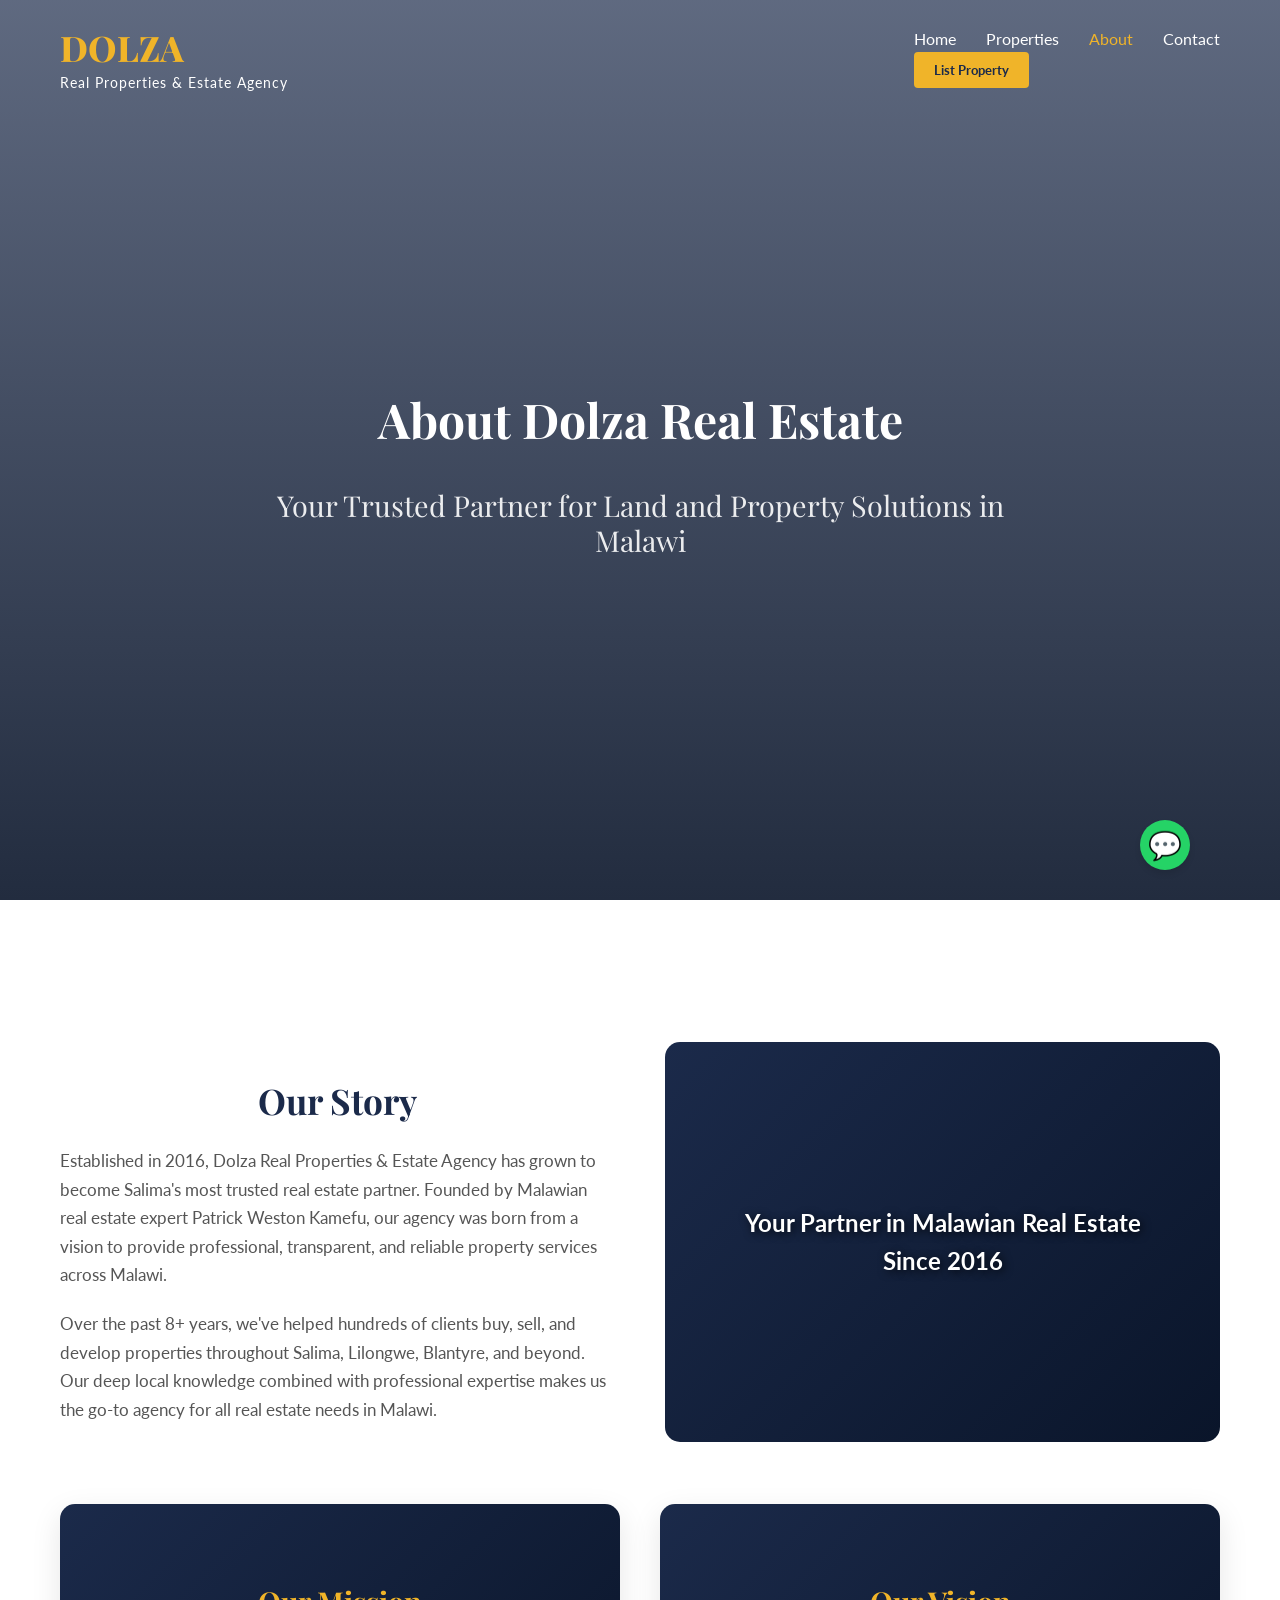
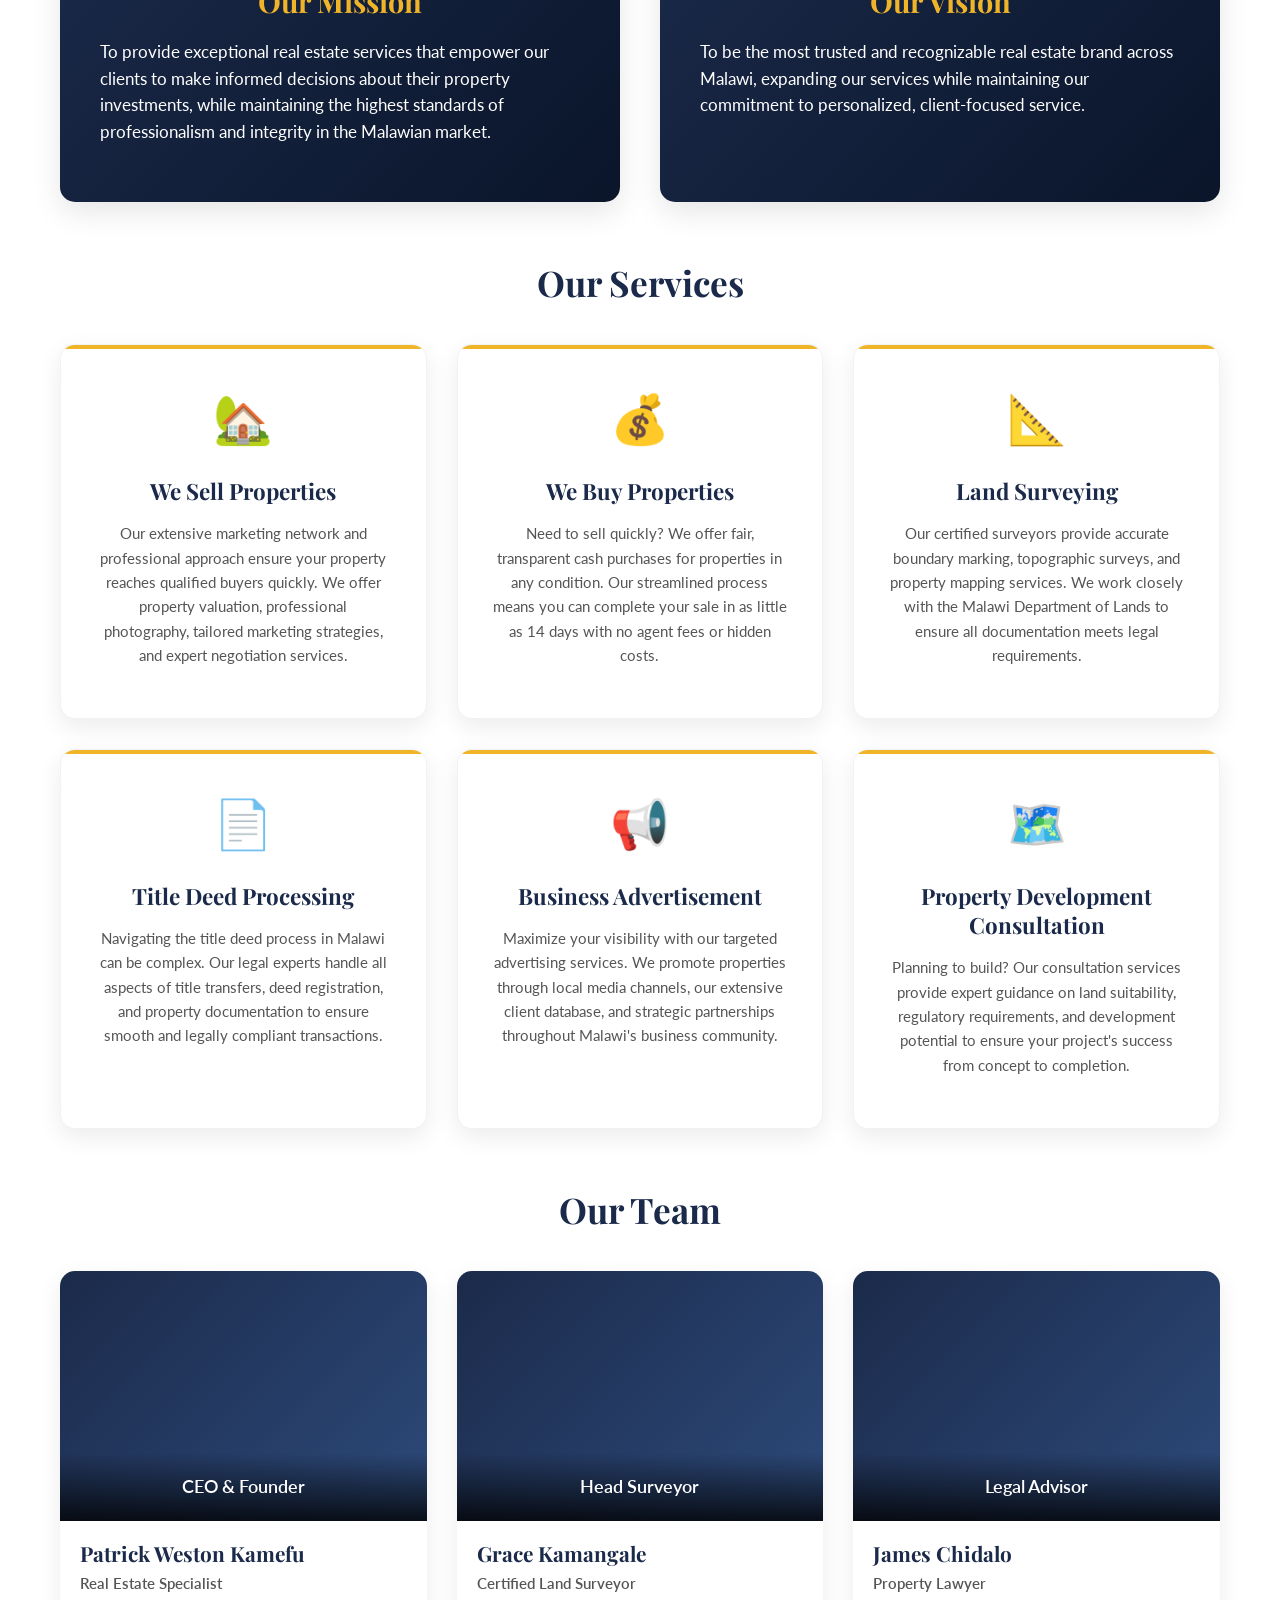
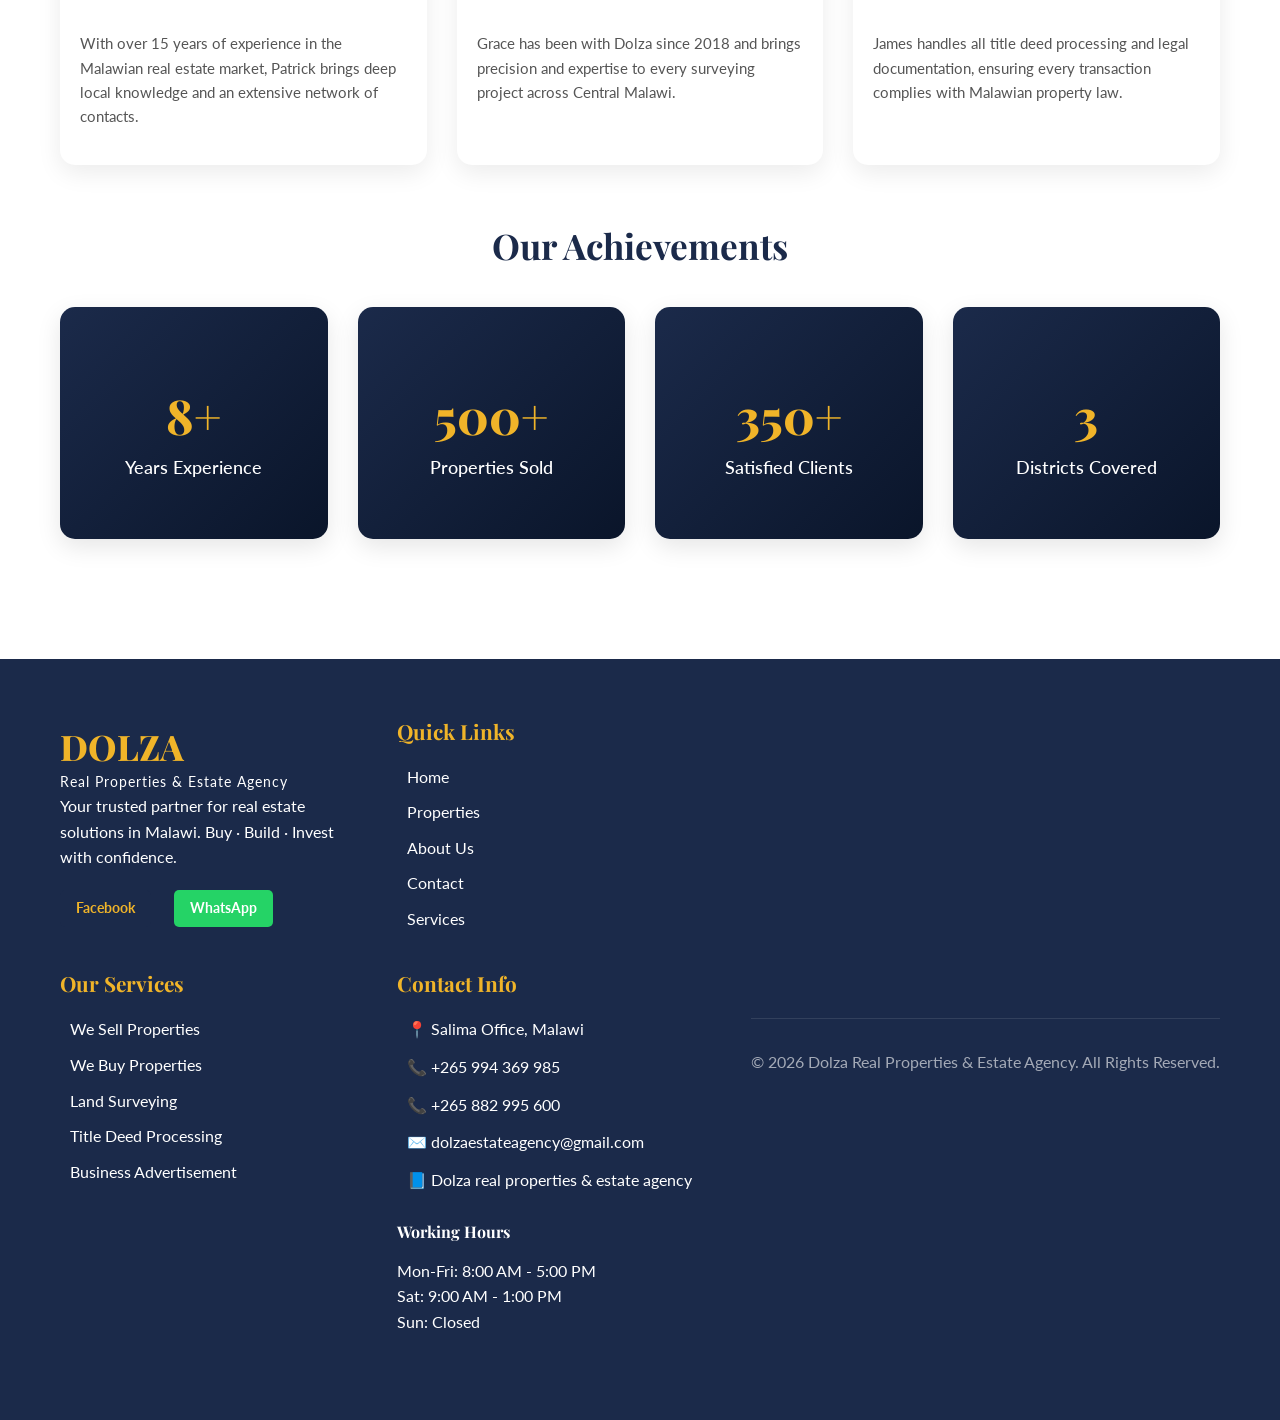
==== about.html @ 790489fe "Initial commit - Dolza website" ====
<!DOCTYPE html>
<html lang="en">
<head>
    <meta charset="UTF-8">
    <meta name="viewport" content="width=device-width, initial-scale=1.0">
    <title>About Us - Dolza Real Properties & Estate Agency</title>
    <link href="https://fonts.googleapis.com/css2?family=Playfair+Display:wght@700;800&family=Lato:wght@300;400;700&display=swap" rel="stylesheet">
    <link rel="stylesheet" href="css/style.css">
    <style>
        .services-grid {
            display: grid;
            grid-template-columns: repeat(auto-fit, minmax(350px, 1fr));
            gap: 30px;
            margin-top: 40px;
        }
        
        .service-card {
            background: var(--white);
            border-radius: 15px;
            padding: 35px;
            box-shadow: 0 8px 25px rgba(0, 0, 0, 0.08);
            transition: all 0.3s ease;
            position: relative;
            overflow: hidden;
        }
        
        .service-card::before {
            content: '';
            position: absolute;
            top: 0;
            left: 0;
            right: 0;
            height: 4px;
            background: linear-gradient(90deg, var(--accent-gold), #F0B429);
        }
        
        .service-card:hover {
            transform: translateY(-8px);
            box-shadow: 0 15px 40px rgba(0, 0, 0, 0.15);
        }
        
        .service-icon {
            font-size: 3rem;
            margin-bottom: 20px;
            display: block;
        }
        
        .service-card h3 {
            color: var(--primary-navy);
            margin-bottom: 15px;
            font-family: 'Playfair Display', serif;
            font-size: 1.4rem;
            line-height: 1.3;
        }
        
        .service-card p {
            color: #555;
            line-height: 1.6;
            font-size: 0.95rem;
        }
        
        .company-story {
            display: grid;
            grid-template-columns: 1fr 1fr;
            gap: 50px;
            align-items: center;
            margin-bottom: 60px;
        }
        
        .story-content h2 {
            color: var(--primary-navy);
            margin-bottom: 25px;
            font-family: 'Playfair Display', serif;
            font-size: 2.2rem;
        }
        
        .story-content p {
            color: #555;
            line-height: 1.7;
            margin-bottom: 20px;
            font-size: 1.05rem;
        }
        
        .story-image {
            position: relative;
            height: 400px;
            border-radius: 15px;
            display: flex;
            align-items: center;
            justify-content: center;
            background: linear-gradient(135deg, #1B2A4A, #0A152A);
            overflow: hidden;
        }
        
        .story-image img {
            width: 100%;
            height: 100%;
            object-fit: cover;
            border-radius: 15px;
            display: none;
        }
        
        .story-image .overlay-text {
            position: absolute;
            top: 50%;
            left: 50%;
            transform: translate(-50%, -50%);
            color: white;
            font-size: 1.5rem;
            font-weight: 700;
            text-align: center;
            width: 80%;
            z-index: 2;
            text-shadow: 2px 2px 8px rgba(0,0,0,0.8);
        }
        
        .mission-vision {
            display: grid;
            grid-template-columns: 1fr 1fr;
            gap: 40px;
            margin-bottom: 60px;
        }
        
        .card {
            background: linear-gradient(135deg, var(--primary-navy), #0A152A);
            color: white;
            padding: 40px;
            border-radius: 15px;
            box-shadow: 0 10px 30px rgba(0, 0, 0, 0.1);
        }
        
        .card h2 {
            color: var(--accent-gold);
            margin-bottom: 20px;
            font-family: 'Playfair Display', serif;
            font-size: 1.8rem;
        }
        
        .card p {
            line-height: 1.6;
            font-size: 1.05rem;
        }
        
        .services-detailed {
            margin-bottom: 60px;
        }
        
        .services-detailed h2 {
            color: var(--primary-navy);
            text-align: center;
            margin-bottom: 20px;
            font-family: 'Playfair Display', serif;
            font-size: 2.2rem;
        }
        
        .team-section {
            margin-bottom: 60px;
        }
        
        .team-section h2 {
            color: var(--primary-navy);
            text-align: center;
            margin-bottom: 40px;
            font-family: 'Playfair Display', serif;
            font-size: 2.2rem;
        }
        
        .team-grid {
            display: grid;
            grid-template-columns: repeat(auto-fit, minmax(300px, 1fr));
            gap: 30px;
        }
        
        .team-member {
            background: var(--white);
            border-radius: 15px;
            overflow: hidden;
            box-shadow: 0 8px 25px rgba(0, 0, 0, 0.08);
            transition: all 0.3s ease;
        }
        
        .team-member:hover {
            transform: translateY(-5px);
            box-shadow: 0 15px 40px rgba(0, 0, 0, 0.15);
        }
        
        .member-image {
            position: relative;
            height: 250px;
            overflow: hidden;
            background: linear-gradient(135deg, #1B2A4A, #2d4a7a);
        }
        
        .member-image img {
            width: 100%;
            height: 250px;
            object-fit: cover;
        }
        
        .overlay {
            position: absolute;
            bottom: 0;
            left: 0;
            right: 0;
            background: linear-gradient(transparent, rgba(0, 0, 0, 0.8));
            color: white;
            padding: 20px;
            text-align: center;
            font-weight: 600;
            font-size: 1.1rem;
        }
        
        .team-member h3 {
            padding: 20px 20px 5px;
            margin: 0;
            color: var(--primary-navy);
            font-family: 'Playfair Display', serif;
            font-size: 1.3rem;
        }
        
        .position {
            padding: 0 20px 10px;
            display: block;
            color: var(--accent-gold);
            font-weight: 600;
            font-size: 0.95rem;
        }
        
        .team-member p {
            color: #555;
            line-height: 1.6;
            padding: 0 20px 20px;
            font-size: 0.95rem;
        }
        
        .stats-section {
            margin-bottom: 60px;
        }
        
        .stats-section h2 {
            color: var(--primary-navy);
            text-align: center;
            margin-bottom: 40px;
            font-family: 'Playfair Display', serif;
            font-size: 2.2rem;
        }
        
        .stats-grid {
            display: grid;
            grid-template-columns: repeat(auto-fit, minmax(200px, 1fr));
            gap: 30px;
        }
        
        .stat-card {
            background: linear-gradient(135deg, var(--primary-navy), #0A152A);
            color: white;
            padding: 40px 20px;
            border-radius: 15px;
            text-align: center;
            box-shadow: 0 8px 25px rgba(0, 0, 0, 0.1);
            transition: all 0.3s ease;
        }
        
        .stat-card:hover {
            transform: translateY(-5px);
            box-shadow: 0 15px 40px rgba(0, 0, 0, 0.15);
        }
        
        .stat-card h2 {
            color: var(--accent-gold);
            font-size: 3rem;
            font-weight: 800;
            margin-bottom: 10px;
        }
        
        .stat-card p {
            font-size: 1.1rem;
            font-weight: 500;
        }
        
        @media (max-width: 768px) {
            .company-story {
                grid-template-columns: 1fr;
                gap: 30px;
            }
            
            .mission-vision {
                grid-template-columns: 1fr;
                gap: 20px;
            }
            
            .services-grid {
                grid-template-columns: 1fr;
                gap: 20px;
            }
            
            .team-grid {
                grid-template-columns: 1fr;
            }
            
            .stats-grid {
                grid-template-columns: repeat(2, 1fr);
                gap: 20px;
            }
            
            .story-image {
                height: 250px;
            }
            
            .story-image .overlay-text {
                font-size: 1.2rem;
                width: 90%;
            }
        }
    </style>
</head>
<body>
    <header class="navbar">
        <div class="container">
            <div class="logo">
                <span class="logo-main">DOLZA</span>
                <span class="logo-sub">Real Properties & Estate Agency</span>
            </div>
            <nav>
                <ul class="nav-links">
                    <li><a href="index.html">Home</a></li>
                    <li><a href="properties.html">Properties</a></li>
                    <li><a href="#" class="active">About</a></li>
                    <li><a href="contact.html">Contact</a></li>
                </ul>
                <button class="list-property" onclick="handleListProperty()">List Property</button>
                <div class="hamburger">
                    <span></span>
                    <span></span>
                    <span></span>
                </div>
            </nav>
        </div>
    </header>

    <section class="hero">
        <div class="hero-content">
            <h1>About Dolza Real Estate</h1>
            <h2>Your Trusted Partner for Land and Property Solutions in Malawi</h2>
        </div>
    </section>

    <div class="page-content" style="padding: 80px 20px 60px; max-width:1200px; margin:0 auto;">
        <section class="company-story">
            <div class="story-content">
                <h2>Our Story</h2>
                <p>Established in 2016, Dolza Real Properties & Estate Agency has grown to become Salima's most trusted real estate partner. Founded by Malawian real estate expert Patrick Weston Kamefu, our agency was born from a vision to provide professional, transparent, and reliable property services across Malawi.</p>
                <p>Over the past 8+ years, we've helped hundreds of clients buy, sell, and develop properties throughout Salima, Lilongwe, Blantyre, and beyond. Our deep local knowledge combined with professional expertise makes us the go-to agency for all real estate needs in Malawi.</p>
            </div>
            <div class="story-image">
                <img src="images/office.jpg" alt="Dolza Office" style="width:100%;height:100%;object-fit:cover;border-radius:15px;display:none;" onerror="this.style.display='none'">
                <div class="overlay-text">Your Partner in Malawian Real Estate Since 2016</div>
            </div>
        </section>

        <section class="mission-vision">
            <div class="card">
                <h2>Our Mission</h2>
                <p>To provide exceptional real estate services that empower our clients to make informed decisions about their property investments, while maintaining the highest standards of professionalism and integrity in the Malawian market.</p>
            </div>
            <div class="card">
                <h2>Our Vision</h2>
                <p>To be the most trusted and recognizable real estate brand across Malawi, expanding our services while maintaining our commitment to personalized, client-focused service.</p>
            </div>
        </section>

        <section class="services-detailed">
            <h2>Our Services</h2>
            <div class="services-grid">
                <div class="service-card">
                    <div class="service-icon">🏡</div>
                    <h3>We Sell Properties</h3>
                    <p>Our extensive marketing network and professional approach ensure your property reaches qualified buyers quickly. We offer property valuation, professional photography, tailored marketing strategies, and expert negotiation services.</p>
                </div>
                <div class="service-card">
                    <div class="service-icon">💰</div>
                    <h3>We Buy Properties</h3>
                    <p>Need to sell quickly? We offer fair, transparent cash purchases for properties in any condition. Our streamlined process means you can complete your sale in as little as 14 days with no agent fees or hidden costs.</p>
                </div>
                <div class="service-card">
                    <div class="service-icon">📐</div>
                    <h3>Land Surveying</h3>
                    <p>Our certified surveyors provide accurate boundary marking, topographic surveys, and property mapping services. We work closely with the Malawi Department of Lands to ensure all documentation meets legal requirements.</p>
                </div>
                <div class="service-card">
                    <div class="service-icon">📄</div>
                    <h3>Title Deed Processing</h3>
                    <p>Navigating the title deed process in Malawi can be complex. Our legal experts handle all aspects of title transfers, deed registration, and property documentation to ensure smooth and legally compliant transactions.</p>
                </div>
                <div class="service-card">
                    <div class="service-icon">📢</div>
                    <h3>Business Advertisement</h3>
                    <p>Maximize your visibility with our targeted advertising services. We promote properties through local media channels, our extensive client database, and strategic partnerships throughout Malawi's business community.</p>
                </div>
                <div class="service-card">
                    <div class="service-icon">🗺️</div>
                    <h3>Property Development Consultation</h3>
                    <p>Planning to build? Our consultation services provide expert guidance on land suitability, regulatory requirements, and development potential to ensure your project's success from concept to completion.</p>
                </div>
            </div>
        </section>

        <section class="team-section">
            <h2>Our Team</h2>
            <div class="team-grid">
                <div class="team-member">
                    <div class="member-image">
                        <img src="images/patrick.jpg" alt="Patrick Kamefu" style="width:100%;height:250px;object-fit:cover;" onerror="this.style.display='none'">
                        <div class="overlay">CEO & Founder</div>
                    </div>
                    <h3>Patrick Weston Kamefu</h3>
                    <p class="position">Real Estate Specialist</p>
                    <p>With over 15 years of experience in the Malawian real estate market, Patrick brings deep local knowledge and an extensive network of contacts.</p>
                </div>
                <div class="team-member">
                    <div class="member-image">
                        <img src="images/grace.jpg" alt="Grace Kamangale" style="width:100%;height:250px;object-fit:cover;" onerror="this.style.display='none'">
                        <div class="overlay">Head Surveyor</div>
                    </div>
                    <h3>Grace Kamangale</h3>
                    <p class="position">Certified Land Surveyor</p>
                    <p>Grace has been with Dolza since 2018 and brings precision and expertise to every surveying project across Central Malawi.</p>
                </div>
                <div class="team-member">
                    <div class="member-image">
                        <img src="images/james.jpg" alt="James Chidalo" style="width:100%;height:250px;object-fit:cover;" onerror="this.style.display='none'">
                        <div class="overlay">Legal Advisor</div>
                    </div>
                    <h3>James Chidalo</h3>
                    <p class="position">Property Lawyer</p>
                    <p>James handles all title deed processing and legal documentation, ensuring every transaction complies with Malawian property law.</p>
                </div>
            </div>
        </section>

        <section class="stats-section">
            <h2>Our Achievements</h2>
            <div class="stats-grid">
                <div class="stat-card">
                    <h2>8+</h2>
                    <p>Years Experience</p>
                </div>
                <div class="stat-card">
                    <h2>500+</h2>
                    <p>Properties Sold</p>
                </div>
                <div class="stat-card">
                    <h2>350+</h2>
                    <p>Satisfied Clients</p>
                </div>
                <div class="stat-card">
                    <h2>3</h2>
                    <p>Districts Covered</p>
                </div>
            </div>
        </section>
    </div>

    <footer>
        <div class="container">
            <div class="footer-grid">
                <div class="footer-column">
                    <div class="logo">
                        <span class="logo-main">DOLZA</span>
                        <span class="logo-sub">Real Properties & Estate Agency</span>
                    </div>
                    <p>Your trusted partner for real estate solutions in Malawi. Buy · Build · Invest with confidence.</p>
                    <div class="social-icons">
                        <a href="https://www.facebook.com/dolzarealproperties" target="_blank" style="display:inline-block;background:#1B2A4A;color:#F0B429;padding:8px 16px;border-radius:5px;margin-right:8px;text-decoration:none;font-weight:700;font-size:0.85rem;">Facebook</a>
                        <a href="https://wa.me/265994369985" target="_blank" style="display:inline-block;background:#25D366;color:white;padding:8px 16px;border-radius:5px;text-decoration:none;font-weight:700;font-size:0.85rem;">WhatsApp</a>
                    </div>
                </div>
                <div class="footer-column">
                    <h3>Quick Links</h3>
                    <ul>
                        <li><a href="index.html">Home</a></li>
                        <li><a href="properties.html">Properties</a></li>
                        <li><a href="#" class="active">About Us</a></li>
                        <li><a href="contact.html">Contact</a></li>
                        <li><a href="#">Services</a></li>
                    </ul>
                </div>
                <div class="footer-column">
                    <h3>Our Services</h3>
                    <ul>
                        <li><a href="#">We Sell Properties</a></li>
                        <li><a href="#">We Buy Properties</a></li>
                        <li><a href="#">Land Surveying</a></li>
                        <li><a href="#">Title Deed Processing</a></li>
                        <li><a href="#">Business Advertisement</a></li>
                    </ul>
                </div>
                <div class="footer-column">
                    <h3>Contact Info</h3>
                    <ul class="contact-info">
                        <li>📍 Salima Office, Malawi</li>
                        <li>📞 +265 994 369 985</li>
                        <li>📞 +265 882 995 600</li>
                        <li>✉️ dolzaestateagency@gmail.com</li>
                        <li>📘 Dolza real properties & estate agency</li>
                    </ul>
                    <div class="hours">
                        <h4>Working Hours</h4>
                        <p>Mon-Fri: 8:00 AM - 5:00 PM<br>
                        Sat: 9:00 AM - 1:00 PM<br>
                        Sun: Closed</p>
                    </div>
                </div>
            </div>
            <div class="copyright">
                <p>© 2026 Dolza Real Properties & Estate Agency. All Rights Reserved.</p>
            </div>
        </div>
    </footer>

    <button class="back-to-top">↑</button>
    <button class="whatsapp-float" onclick="window.open('https://wa.me/265994369985', '_blank')">
        💬
    </button>

    <script>
        function handleListProperty() {
            // Check if user is authenticated
            const isAuthenticated = localStorage.getItem('adminAuthenticated') === 'true';
            
            if (isAuthenticated) {
                // User is authenticated, go directly to list property page
                window.location.href = 'list-property.html';
            } else {
                // User is not authenticated, redirect to admin login
                window.location.href = 'admin.html';
            }
        }
        
        // Hamburger Menu Toggle
        document.addEventListener('DOMContentLoaded', function() {
            const hamburger = document.querySelector('.hamburger');
            const navLinks = document.querySelector('.nav-links');
            
            if (hamburger && navLinks) {
                hamburger.addEventListener('click', () => {
                    navLinks.classList.toggle('active');
                });
                
                // Close menu when clicking a nav link
                document.querySelectorAll('.nav-links a').forEach(link => {
                    link.addEventListener('click', () => {
                        navLinks.classList.remove('active');
                    });
                });
            }
            
            // Sticky Navigation
            window.addEventListener('scroll', () => {
                const navbar = document.querySelector('.navbar');
                if (navbar) {
                    if (window.scrollY > 100) {
                        navbar.classList.add('scrolled');
                    } else {
                        navbar.classList.remove('scrolled');
                    }
                }
            });
            
            // Back to Top Button
            const backToTop = document.querySelector('.back-to-top');
            if (backToTop) {
                window.addEventListener('scroll', () => {
                    if (window.scrollY > 300) {
                        backToTop.classList.add('visible');
                    } else {
                        backToTop.classList.remove('visible');
                    }
                });
                
                backToTop.addEventListener('click', () => {
                    window.scrollTo({
                        top: 0,
                        behavior: 'smooth'
                    });
                });
            }
        });
    </script>
</body>
</html>
---- css/style.css ----
/* Variables */
:root {
    --primary-navy: #1B2A4A;
    --accent-gold: #F0B429;
    --white: #FFFFFF;
    --light-gray: #F8F9FA;
    --text-dark: #333333;
    --text-light: #F8F9FA;
    --shadow: 0 4px 6px rgba(0, 0, 0, 0.1);
    --transition: all 0.3s ease;
}

/* Base Styles */
* {
    margin: 0;
    padding: 0;
    box-sizing: border-box;
}

body {
    font-family: 'Lato', sans-serif;
    line-height: 1.6;
    color: var(--text-dark);
    background-color: var(--white);
    overflow-x: hidden;
}

h1, h2, h3, h4, h5, h6 {
    font-family: 'Playfair Display', serif;
    font-weight: 700;
    line-height: 1.2;
    margin-bottom: 1rem;
}

.container {
    width: 100%;
    max-width: 1200px;
    margin: 0 auto;
    padding: 0 20px;
}

img {
    max-width: 100%;
}

a {
    text-decoration: none;
    color: inherit;
}

ul {
    list-style: none;
}

button {
    cursor: pointer;
    border: none;
    background: none;
    font-family: 'Lato', sans-serif;
}

/* Typography */
body {
    font-size: 16px;
}

h1 {
    font-size: 3.5rem;
}

h2 {
    font-size: 2.5rem;
    text-align: center;
    margin: 2.5rem 0;
}

h3 {
    font-size: 1.8rem;
}

p {
    margin-bottom: 1rem;
}

/* Scroll Animations */
.fade-in {
    opacity: 0;
    transform: translateY(30px);
    transition: opacity 0.6s ease, transform 0.6s ease;
}

.fade-in.visible {
    opacity: 1;
    transform: translateY(0);
}

/* Scroll Animation for Elements */
.scroll-animate {
    opacity: 0;
    transform: translateY(30px);
    transition: opacity 0.6s ease, transform 0.6s ease;
}

.scroll-animate.appear {
    opacity: 1;
    transform: translateY(0);
}

/* Navigation */
.navbar {
    background-color: transparent;
    padding: 20px 0;
    position: fixed;
    width: 100%;
    z-index: 1000;
    transition: var(--transition);
}

.navbar.scrolled {
    background-color: var(--primary-navy);
    padding: 15px 0;
    box-shadow: 0 2px 10px rgba(0, 0, 0, 0.1);
}

.container {
    display: flex;
    justify-content: space-between;
    align-items: center;
}

.logo {
    display: flex;
    flex-direction: column;
}

.logo-main {
    font-family: 'Playfair Display', serif;
    font-size: 2.2rem;
    font-weight: 800;
    color: var(--accent-gold);
}

.logo-sub {
    font-family: 'Lato', sans-serif;
    font-size: 0.9rem;
    color: var(--white);
    margin-top: -5px;
    letter-spacing: 1px;
}

.nav-links {
    display: flex;
    gap: 30px;
}

.nav-links a {
    color: var(--white);
    font-weight: 400;
    position: relative;
    padding: 5px 0;
}

.nav-links a::after {
    content: '';
    position: absolute;
    bottom: 0;
    left: 0;
    width: 0;
    height: 2px;
    background-color: var(--accent-gold);
    transition: var(--transition);
}

.nav-links a:hover::after {
    width: 100%;
}

.nav-links .active {
    color: var(--accent-gold);
}

.list-property {
    background-color: var(--accent-gold);
    color: var(--primary-navy);
    font-family: 'Lato', sans-serif;
    font-weight: 700;
    padding: 10px 20px;
    border-radius: 4px;
    transition: var(--transition);
}

.list-property:hover {
    background-color: #e0a308;
    transform: translateY(-2px);
}

.hamburger {
    display: none;
    flex-direction: column;
    gap: 5px;
    cursor: pointer;
}

.hamburger span {
    display: block;
    width: 25px;
    height: 3px;
    background-color: var(--white);
    border-radius: 3px;
    transition: var(--transition);
}

/* Hero Section */
.hero {
    height: 100vh;
    background: linear-gradient(rgba(27, 42, 74, 0.7), rgba(10, 21, 42, 0.9)), url('hero-bg.jpg') no-repeat center center/cover;
    display: flex;
    align-items: center;
    text-align: center;
    color: var(--white);
    padding-top: 80px;
}

.hero-content {
    max-width: 800px;
    margin: 0 auto;
}

.hero h1 {
    font-size: 3rem;
    margin-bottom: 1.5rem;
}

.hero h2 {
    font-size: 1.8rem;
    margin-bottom: 2rem;
    font-weight: 300;
    opacity: 0.9;
}

.animated-text {
    margin-bottom: 2rem;
    height: 2.5rem;
}

.animated-text span {
    display: none;
    font-size: 1.8rem;
    color: var(--accent-gold);
}

.animated-text span.active {
    display: block;
    animation: fadeIn 1s ease-in;
}

@keyframes fadeIn {
    from { opacity: 0; transform: translateY(10px); }
    to { opacity: 1; transform: translateY(0); }
}

.hero-buttons {
    display: flex;
    justify-content: center;
    gap: 20px;
    flex-wrap: wrap;
}

.btn-primary {
    background-color: var(--accent-gold);
    color: var(--primary-navy);
    font-family: 'Lato', sans-serif;
    font-weight: 700;
    padding: 12px 30px;
    border-radius: 4px;
    transition: var(--transition);
    font-size: 1rem;
}

.btn-primary:hover {
    background-color: #e0a308;
    transform: translateY(-2px);
    box-shadow: var(--shadow);
}

.btn-secondary {
    background-color: transparent;
    color: var(--white);
    border: 2px solid var(--white);
    font-family: 'Lato', sans-serif;
    font-weight: 700;
    padding: 10px 28px;
    border-radius: 4px;
    transition: var(--transition);
    font-size: 1rem;
}

.btn-secondary:hover {
    background-color: rgba(255, 255, 255, 0.1);
    transform: translateY(-2px);
}

.btn-view {
    background-color: var(--accent-gold);
    color: var(--primary-navy);
    border: none;
    padding: 8px 15px;
    border-radius: 4px;
    font-weight: 700;
    margin-top: 15px;
    transition: var(--transition);
}

.btn-view:hover {
    background-color: #e0a308;
    transform: translateY(-2px);
}

/* Search Bar */
.search-bar {
    background-color: var(--white);
    padding: 30px 0;
    box-shadow: 0 -5px 10px rgba(0, 0, 0, 0.05);
    margin-top: -50px;
    position: relative;
    z-index: 10;
}

.search-form {
    display: flex;
    gap: 15px;
    flex-wrap: wrap;
    max-width: 1000px;
    margin: 0 auto;
    background: var(--white);
    padding: 20px;
    border-radius: 8px;
    box-shadow: var(--shadow);
}

.search-dropdown {
    flex: 1;
    min-width: 200px;
    padding: 12px 15px;
    border: 1px solid #ddd;
    border-radius: 4px;
    font-family: 'Lato', sans-serif;
    font-size: 1rem;
}

.btn-search {
    background-color: var(--accent-gold);
    color: var(--primary-navy);
    border: none;
    padding: 0 25px;
    border-radius: 4px;
    font-family: 'Lato', sans-serif;
    font-weight: 700;
    font-size: 1rem;
    transition: var(--transition);
}

.btn-search:hover {
    background-color: #e0a308;
}

/* Property Categories */
.property-categories {
    padding: 80px 0;
}

.categories-grid {
    display: grid;
    grid-template-columns: repeat(auto-fit, minmax(200px, 1fr));
    gap: 25px;
    margin-top: 40px;
}

.category-card {
    background: var(--white);
    border-radius: 8px;
    padding: 25px 20px;
    text-align: center;
    box-shadow: var(--shadow);
    transition: var(--transition);
    cursor: pointer;
    border: 2px solid transparent;
}

.category-card:hover {
    border-color: var(--accent-gold);
    transform: translateY(-5px);
}

.category-icon {
    font-size: 2.5rem;
    margin-bottom: 15px;
}

.category-card h3 {
    font-size: 1.4rem;
    margin-bottom: 10px;
    color: var(--primary-navy);
}

.category-card p {
    color: #666;
    font-size: 0.95rem;
}

/* Featured Properties */
.featured-properties {
    padding: 80px 0;
}

.properties-grid {
    display: grid;
    grid-template-columns: repeat(auto-fill, minmax(300px, 1fr));
    gap: 30px;
    margin-top: 40px;
}

.property-card {
    background: var(--white);
    border-radius: 8px;
    overflow: hidden;
    box-shadow: var(--shadow);
    transition: var(--transition);
}

.property-card:hover {
    transform: translateY(-10px);
    box-shadow: 0 10px 20px rgba(0, 0, 0, 0.1);
}

.property-image {
    height: 200px;
    display: flex;
    align-items: flex-start;
    justify-content: center;
    padding: 15px;
}

.property-badge {
    padding: 5px 12px;
    border-radius: 20px;
    font-weight: 700;
    font-size: 0.85rem;
    text-transform: uppercase;
}

.property-badge.sale {
    background-color: var(--accent-gold);
    color: var(--primary-navy);
}

.property-badge.rent {
    background-color: #4CAF50;
    color: var(--white);
}

.property-card h3 {
    font-size: 1.4rem;
    margin: 15px 15px 10px;
    color: var(--primary-navy);
}

.property-location {
    color: #666;
    margin: 0 15px 5px;
    font-size: 0.95rem;
}

.property-price {
    font-weight: 700;
    color: var(--primary-navy);
    margin: 0 15px 10px;
    font-size: 1.2rem;
}

.property-details {
    color: #666;
    margin: 0 15px 10px;
    font-size: 0.95rem;
}

/* Services Section */
.services-grid {
    display: grid;
    grid-template-columns: repeat(auto-fit, minmax(280px, 1fr));
    gap: 30px;
    margin-top: 40px;
}

.service-card {
    background: var(--white);
    border-radius: 8px;
    padding: 30px;
    text-align: center;
    box-shadow: var(--shadow);
    transition: var(--transition);
    border: 1px solid rgba(0, 0, 0, 0.05);
}

.service-card:hover {
    transform: translateY(-10px);
    box-shadow: 0 10px 25px rgba(0, 0, 0, 0.15);
}

.service-icon {
    font-size: 3rem;
    margin-bottom: 20px;
    color: var(--accent-gold);
}

.service-card h3 {
    color: var(--primary-navy);
    margin-bottom: 15px;
    font-size: 1.4rem;
}

.service-card p {
    color: #666;
    line-height: 1.6;
}

/* Services Section - Dark Background */
.services-section .services-grid {
    background: var(--primary-navy);
    padding: 40px 0;
    margin: 40px 0;
}

.services-section .service-card {
    background: rgba(255, 255, 255, 0.05);
    border: 1px solid rgba(255, 255, 255, 0.1);
}

.services-section .service-card:hover {
    background: rgba(255, 255, 255, 0.1);
}

.services-section .service-card h3 {
    color: var(--white);
}

.services-section .service-card p {
    color: rgba(255, 255, 255, 0.8);
}

/* About Page Sections Spacing */
.about-section {
    margin: 60px 0;
}

.company-story {
    margin: 60px 0;
}

.mission-vision {
    margin: 60px 0;
}

.services-detailed {
    margin: 60px 0;
}

.team-section {
    margin: 60px 0;
}

/* Why Choose Us */
.why-choose-us {
    padding: 80px 0;
    background-color: var(--white);
}

.stats-grid {
    display: grid;
    grid-template-columns: repeat(auto-fit, minmax(200px, 1fr));
    gap: 30px;
    margin-bottom: 60px;
}

.stat-card {
    text-align: center;
    padding: 20px;
}

.stat-card h2 {
    font-size: 3rem;
    margin-bottom: 10px;
}

.benefits-grid {
    display: grid;
    grid-template-columns: repeat(auto-fit, minmax(250px, 1fr));
    gap: 30px;
}

.benefit-card {
    padding: 25px;
    border-radius: 8px;
    background-color: var(--light-gray);
    transition: var(--transition);
}

.benefit-card:hover {
    transform: translateY(-5px);
    box-shadow: var(--shadow);
}

.benefit-card h3 {
    color: var(--primary-navy);
    margin-bottom: 15px;
}

/* Testimonials */
.testimonials {
    padding: 80px 0;
}

.testimonials-grid {
    display: grid;
    grid-template-columns: repeat(auto-fit, minmax(300px, 1fr));
    gap: 30px;
    margin-top: 40px;
}

.testimonial-card {
    background: var(--white);
    border-radius: 8px;
    padding: 30px;
    box-shadow: var(--shadow);
}

.stars {
    color: #FFD700;
    font-size: 1.5rem;
    margin-bottom: 15px;
}

.testimonial-card p {
    font-style: italic;
    margin-bottom: 20px;
    color: #555;
}

.testimonial-card h4 {
    color: var(--primary-navy);
    margin-bottom: 5px;
}

.location {
    color: #666;
    font-size: 0.9rem;
}

/* Call to Action */
.cta-section {
    padding: 60px 0;
    text-align: center;
}

.cta-section h2 {
    font-size: 2.5rem;
    color: var(--primary-navy);
    margin-bottom: 30px;
}

.cta-buttons {
    display: flex;
    justify-content: center;
    gap: 20px;
    flex-wrap: wrap;
}

.btn-primary.dark {
    background-color: var(--primary-navy);
    color: var(--white);
}

.btn-primary.dark:hover {
    background-color: #0D1B36;
}

.btn-secondary.dark {
    background-color: transparent;
    color: var(--primary-navy);
    border: 2px solid var(--primary-navy);
}

.btn-secondary.dark:hover {
    background-color: rgba(27, 42, 74, 0.1);
}

/* Footer */
footer {
    background-color: var(--primary-navy);
    color: var(--white);
    padding: 60px 0 30px;
}

.footer-grid {
    display: grid;
    grid-template-columns: repeat(auto-fit, minmax(250px, 1fr));
    gap: 30px;
    margin-bottom: 40px;
}

.footer-column h3 {
    font-size: 1.3rem;
    margin-bottom: 20px;
    color: var(--accent-gold);
}

.footer-column ul {
    padding-left: 10px;
}

.footer-column li {
    margin-bottom: 10px;
}

.footer-column a:hover {
    color: var(--accent-gold);
}

.contact-info li {
    margin-bottom: 12px;
    display: flex;
    gap: 10px;
}

.social-icons {
    display: flex;
    gap: 15px;
    margin-top: 20px;
}

.social-icon {
    display: flex;
    align-items: center;
    justify-content: center;
    width: 40px;
    height: 40px;
    background: rgba(255, 255, 255, 0.1);
    border-radius: 50%;
    transition: var(--transition);
}

.social-icon:hover {
    background: var(--accent-gold);
    transform: translateY(-3px);
}

.copyright {
    text-align: center;
    padding-top: 30px;
    border-top: 1px solid rgba(255, 255, 255, 0.1);
    color: rgba(255, 255, 255, 0.6);
}

/* Back to Top Button */
.back-to-top {
    position: fixed;
    bottom: 30px;
    right: 30px;
    width: 50px;
    height: 50px;
    background-color: var(--accent-gold);
    color: var(--primary-navy);
    border-radius: 50%;
    display: flex;
    align-items: center;
    justify-content: center;
    font-size: 1.5rem;
    box-shadow: var(--shadow);
    transition: var(--transition);
    z-index: 99;
    opacity: 0;
    visibility: hidden;
}

.back-to-top.visible {
    opacity: 1;
    visibility: visible;
}

.back-to-top:hover {
    background-color: #e0a308;
    transform: translateY(-3px);
}

/* WhatsApp Button */
.whatsapp-float {
    position: fixed;
    bottom: 30px;
    right: 90px;
    width: 50px;
    height: 50px;
    background-color: #25D366;
    color: var(--white);
    border-radius: 50%;
    display: flex;
    align-items: center;
    justify-content: center;
    font-size: 1.7rem;
    box-shadow: var(--shadow);
    transition: var(--transition);
    z-index: 99;
}

.whatsapp-float:hover {
    transform: translateY(-3px);
    box-shadow: 0 6px 12px rgba(0, 0, 0, 0.15);
}

/* Filter Section */
.filter-bar {
    display: flex;
    flex-wrap: wrap;
    gap: 10px;
    margin: 30px 0;
    justify-content: center;
}

.filter-btn {
    padding: 8px 20px;
    background: #e9ecef;
    border: none;
    border-radius: 20px;
    cursor: pointer;
    transition: var(--transition);
}

.filter-btn.active, .filter-btn:hover {
    background: var(--primary-navy);
    color: var(--white);
}

/* Contact Page */
.contact-grid {
    display: grid;
    grid-template-columns: repeat(auto-fit, minmax(300px, 1fr));
    gap: 40px;
    margin: 50px 0;
}

.form-group {
    margin-bottom: 20px;
}

.form-group label {
    display: block;
    margin-bottom: 8px;
    font-weight: 500;
}

.form-group input,
.form-group select,
.form-group textarea {
    width: 100%;
    padding: 12px;
    border: 1px solid #ddd;
    border-radius: 4px;
    font-family: 'Lato', sans-serif;
    font-size: 1rem;
}

.contact-info {
    margin-bottom: 30px;
}

.info-card {
    background: var(--light-gray);
    padding: 20px;
    border-radius: 8px;
    margin-bottom: 20px;
}

.map-placeholder {
    background: linear-gradient(135deg, var(--primary-navy), #0A152A);
    border-radius: 8px;
    height: 250px;
    display: flex;
    align-items: center;
    justify-content: center;
    text-align: center;
    color: var(--white);
    margin-top: 20px;
}

.map-content h3 {
    font-size: 1.8rem;
    margin-bottom: 15px;
}

/* Responsive Design */
@media (max-width: 992px) {
    h1 {
        font-size: 2.8rem;
    }
    
    h2 {
        font-size: 2rem;
    }
}

@media (max-width: 768px) {
    .navbar {
        padding: 15px 0;
    }
    
    .navbar.scrolled {
        padding: 12px 0;
    }
    
    .hamburger {
        display: flex;
    }
    
    .nav-links {
        position: absolute;
        top: 100%;
        right: -100%;
        flex-direction: column;
        background-color: var(--primary-navy);
        width: 250px;
        height: calc(100vh - 70px);
        padding: 20px;
        transition: 0.3s;
        box-shadow: -2px 0 10px rgba(0, 0, 0, 0.1);
    }
    
    .nav-links.active {
        right: 0;
    }
    
    .nav-links li {
        margin: 15px 0;
    }
    
    .hero h1 {
        font-size: 2.2rem;
    }
    
    .hero h2 {
        font-size: 1.4rem;
    }
    
    .search-form {
        flex-direction: column;
    }
    
    .search-dropdown, .btn-search {
        width: 100%;
    }
    
    .contact-grid {
        grid-template-columns: 1fr;
    }
    
    .back-to-top, .whatsapp-float {
        right: 20px;
        bottom: 20px;
        width: 40px;
        height: 40px;
        font-size: 1.2rem;
    }
}

@media (max-width: 576px) {
    h1 {
        font-size: 2.2rem;
    }
    
    h2 {
        font-size: 1.7rem;
    }
    
    .hero h1 {
        font-size: 1.8rem;
    }
    
    .hero-buttons {
        flex-direction: column;
    }
    
    .btn-primary, .btn-secondary {
        width: 100%;
    }
}
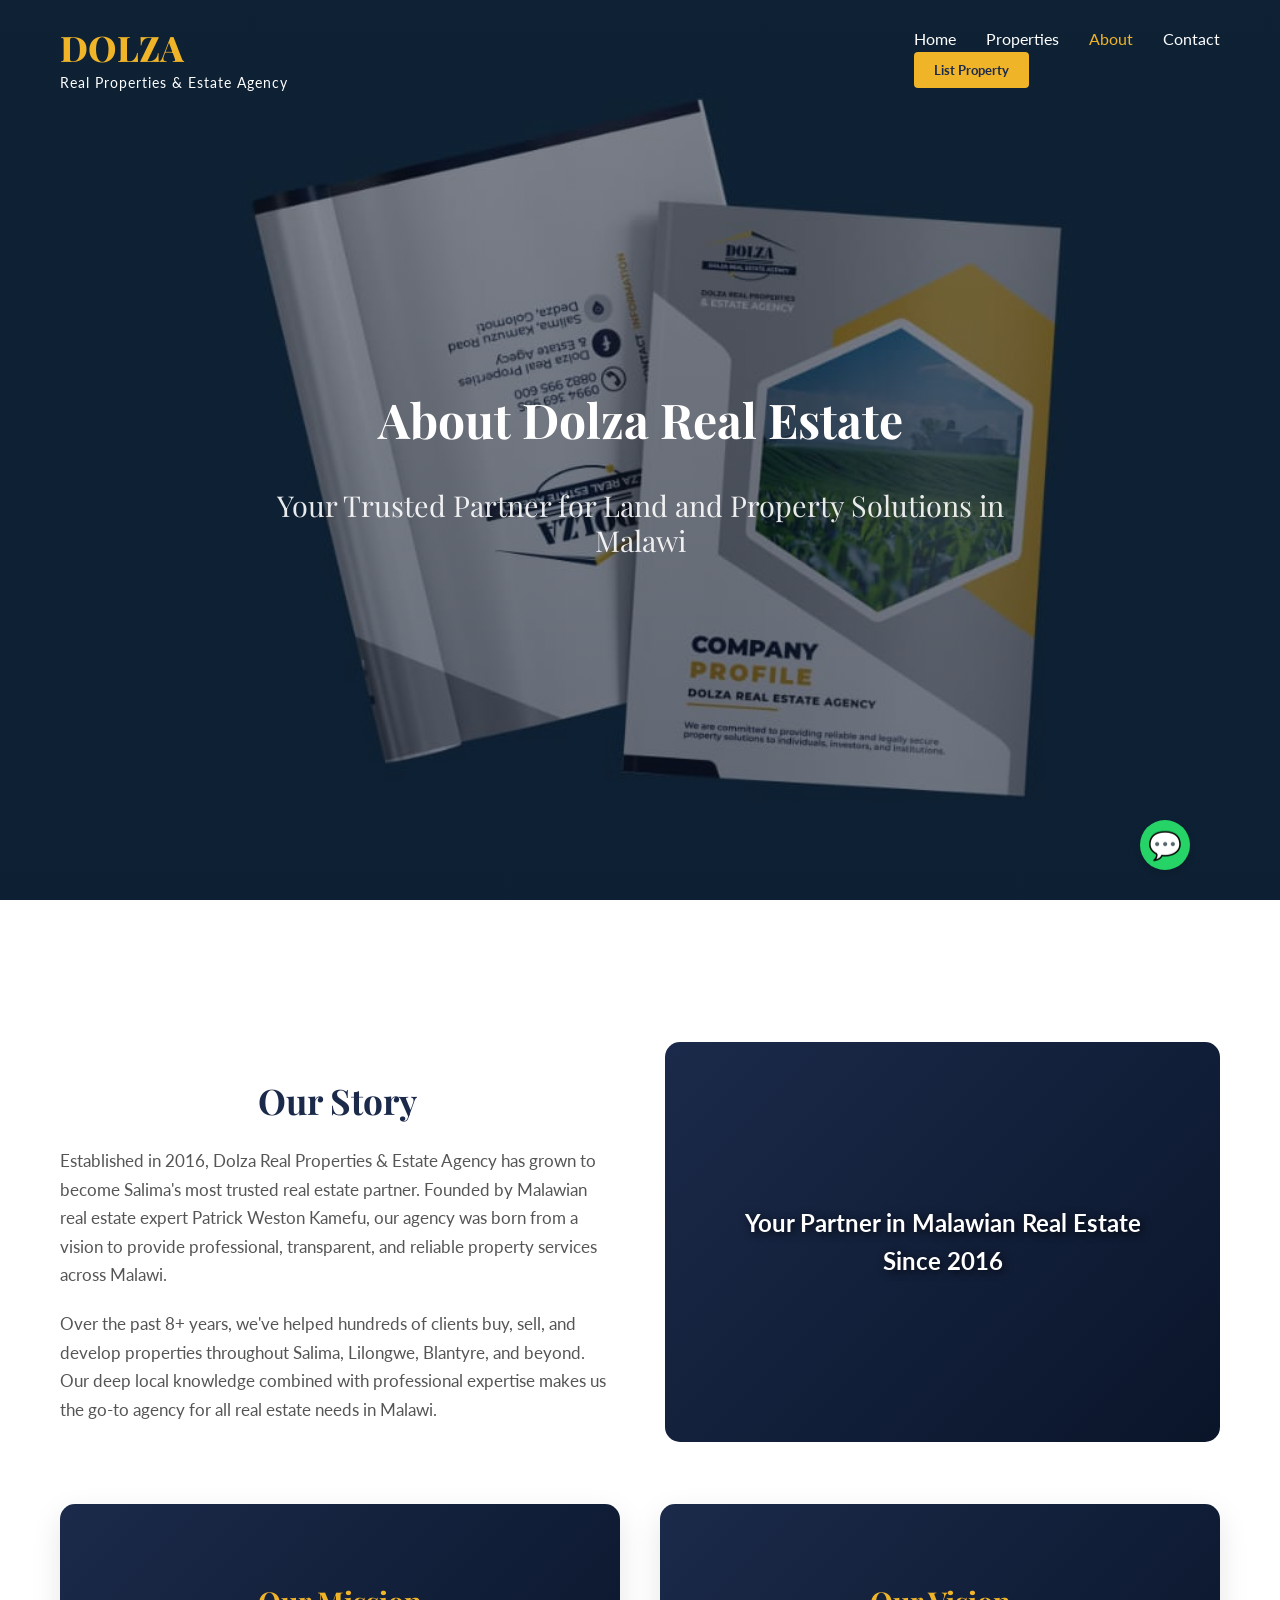
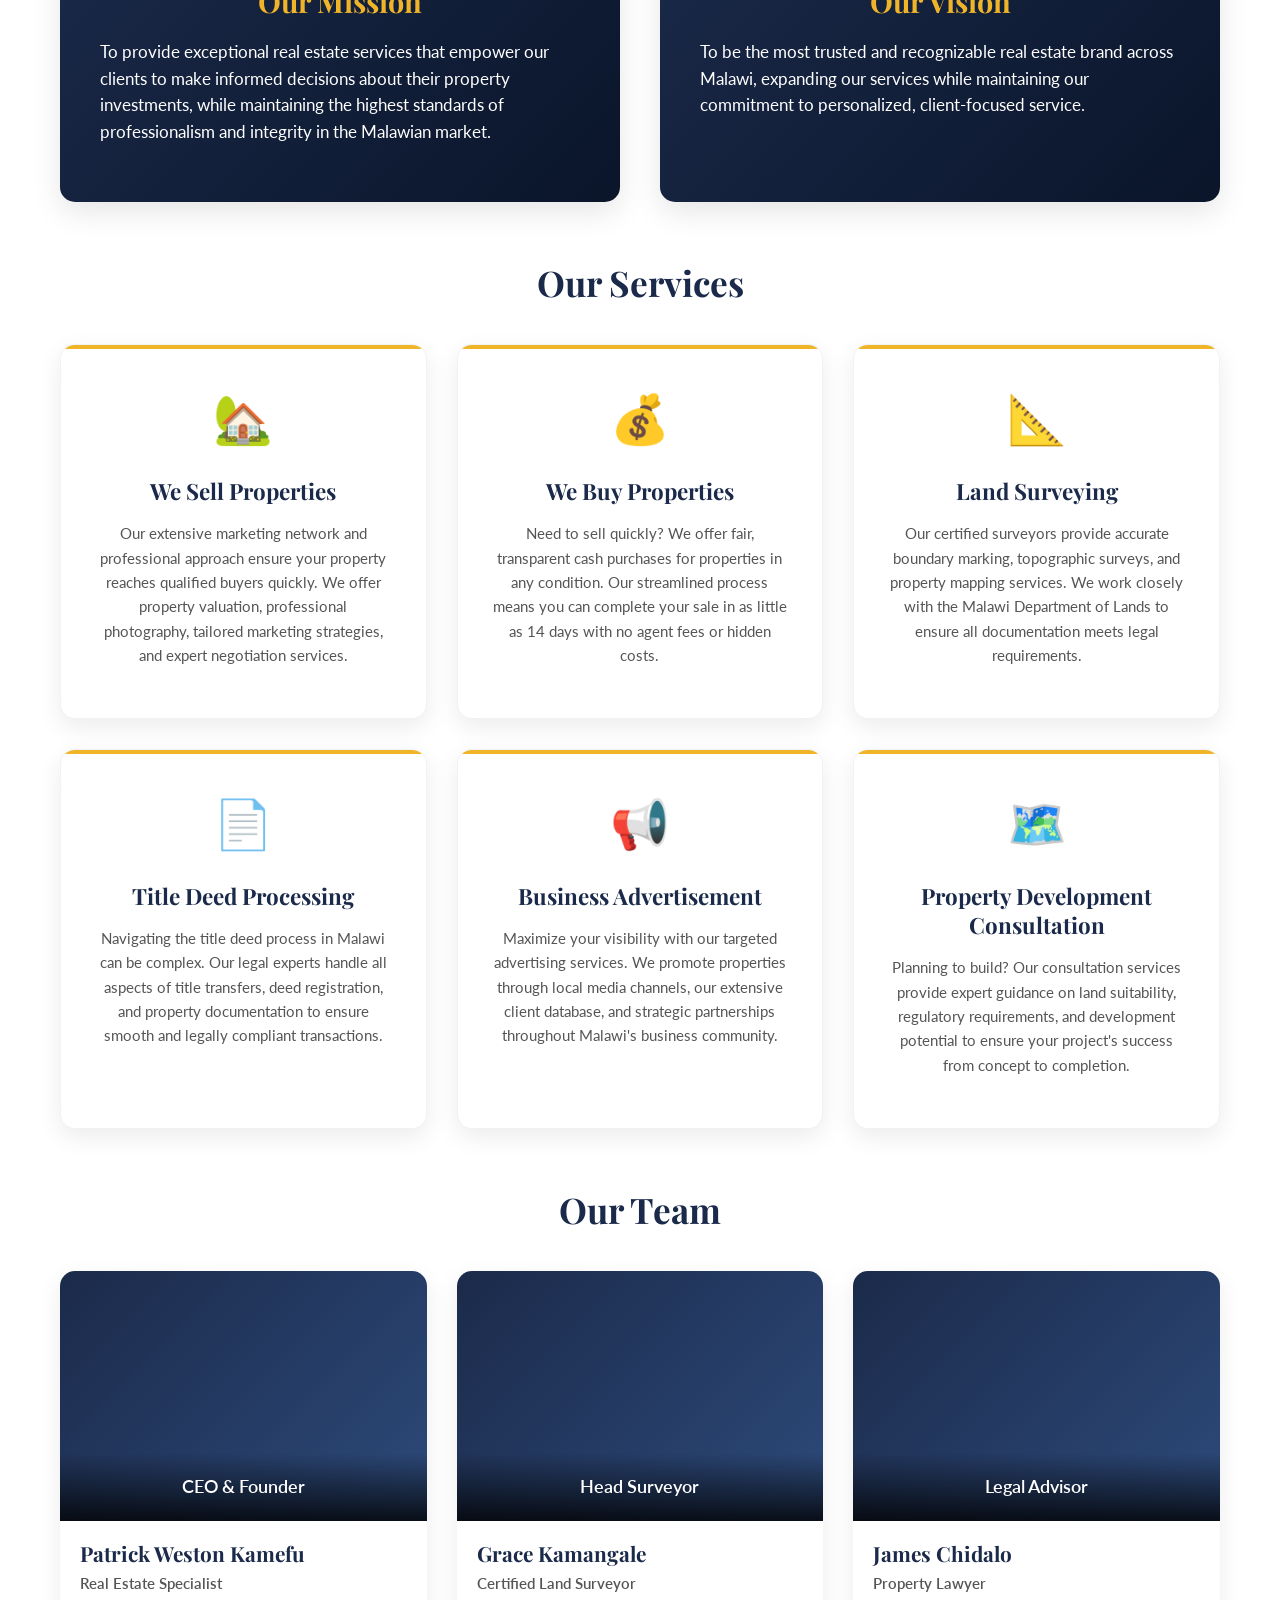
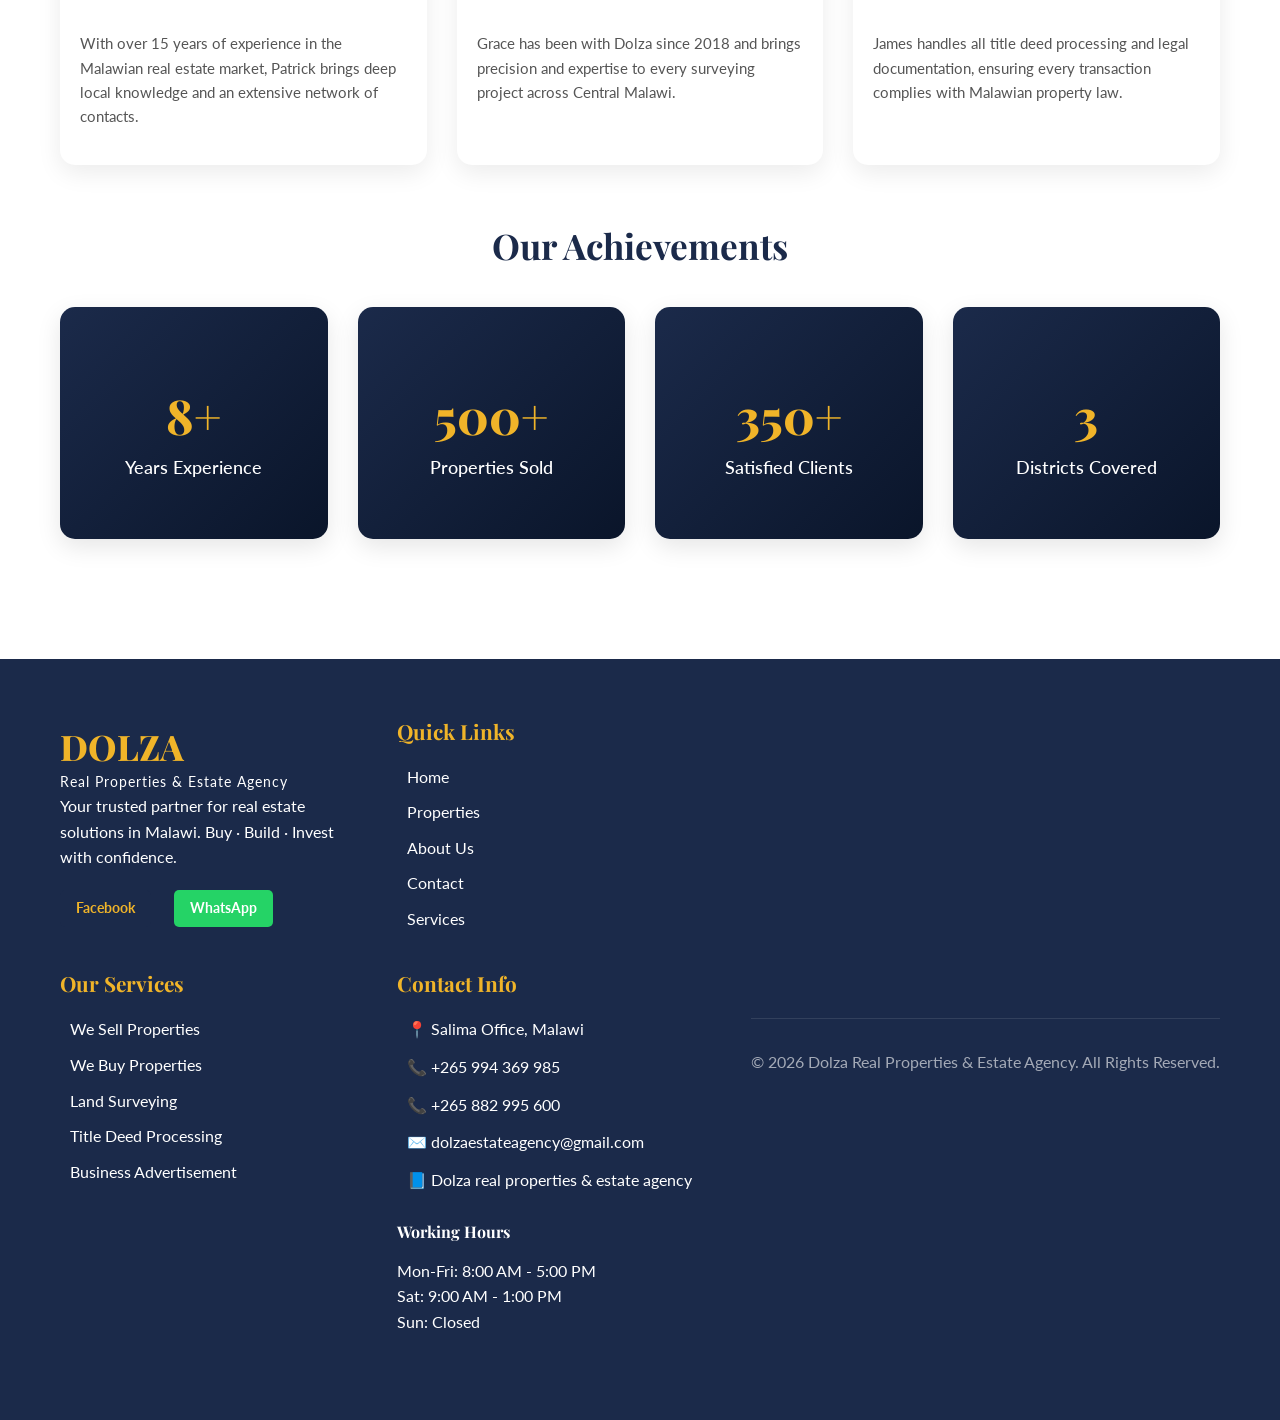
==== commit 888643c1: "Full navbar and mobile fix" ====
--- a/about.html
+++ b/about.html
@@ -7,6 +7,34 @@
     <link href="https://fonts.googleapis.com/css2?family=Playfair+Display:wght@700;800&family=Lato:wght@300;400;700&display=swap" rel="stylesheet">
     <link rel="stylesheet" href="css/style.css">
     <style>
+        /* About page hero slideshow */
+        .about-hero {
+            position: absolute;
+            inset: 0;
+            z-index: 0;
+            overflow: hidden;
+        }
+        .hero { position: relative; }
+        .about-hero img {
+            position: absolute;
+            top: 0;
+            left: 0;
+            width: 100%;
+            height: 100%;
+            object-fit: cover;
+            opacity: 0;
+            transition: opacity 1s ease-in-out;
+        }
+        .about-hero img.active { opacity: 1; }
+        .about-hero::after {
+            content: '';
+            position: absolute;
+            inset: 0;
+            background: linear-gradient(180deg, rgba(10,21,42,0.45), rgba(10,21,42,0.55));
+            z-index: 1;
+            pointer-events: none;
+        }
+
         .services-grid {
             display: grid;
             grid-template-columns: repeat(auto-fit, minmax(350px, 1fr));
@@ -339,7 +367,8 @@
     </header>
 
     <section class="hero">
-        <div class="hero-content">
+        <div class="about-hero" id="aboutHero"></div>
+        <div class="hero-content" style="position:relative;z-index:2;">
             <h1>About Dolza Real Estate</h1>
             <h2>Your Trusted Partner for Land and Property Solutions in Malawi</h2>
         </div>
@@ -586,6 +615,41 @@
                 });
             }
         });
+
+        // About page header slideshow
+        (function initAboutHero() {
+            const heroContainer = document.getElementById('aboutHero');
+            if (!heroContainer) return;
+
+            // Images folder and file list
+            const images = [
+                'images/about-page-images/IMG-20260327-WA0010.jpg',
+                'images/about-page-images/IMG_20251231_175202.jpg',
+                'images/about-page-images/IMG-20260205-WA0000.jpg',
+                'images/about-page-images/IMG-20260217-WA0009.jpg',
+                'images/about-page-images/IMG-20260411-WA0002.jpeg',
+                'images/about-page-images/IMG-20260411-WA0000.jpeg'
+            ];
+
+            let idx = 0;
+
+            images.forEach((src, i) => {
+                const img = document.createElement('img');
+                img.src = src;
+                img.alt = 'About image ' + (i+1);
+                if (i === 0) img.classList.add('active');
+                img.addEventListener('error', () => img.style.display = 'none');
+                heroContainer.appendChild(img);
+            });
+
+            setInterval(() => {
+                const imgs = heroContainer.querySelectorAll('img');
+                if (!imgs.length) return;
+                imgs[idx].classList.remove('active');
+                idx = (idx + 1) % imgs.length;
+                imgs[idx].classList.add('active');
+            }, 3500);
+        })();
     </script>
 </body>
 </html>
--- a/css/style.css
+++ b/css/style.css
@@ -346,6 +346,7 @@
     border-radius: 4px;
     font-family: 'Lato', sans-serif;
     font-size: 1rem;
+    color: #000;
 }
 
 .btn-search {
@@ -439,6 +440,13 @@
     align-items: flex-start;
     justify-content: center;
     padding: 15px;
+}
+
+.property-image img {
+    width: 100%;
+    height: 100%;
+    object-fit: cover;
+    display: block;
 }
 
 .property-badge {
@@ -990,4 +998,54 @@
     .btn-primary, .btn-secondary {
         width: 100%;
     }
+}
+
+/* Phones: 480px breakpoint */
+@media (max-width: 480px) {
+    :root { }
+    body { font-size: 15px; }
+
+    h1 { font-size: 1.8rem; }
+    h2 { font-size: 1.4rem; }
+
+    .container { padding: 0 12px; }
+
+    /* Navigation adjustments for small phones */
+    .nav-links {
+        width: 100%;
+        right: -100%;
+        top: 70px;
+        height: calc(100vh - 70px);
+    }
+
+    .nav-links.active { right: 0; }
+
+    /* Stack search form controls and make full width */
+    .search-form { flex-direction: column; gap: 10px; padding: 12px; }
+    .search-dropdown, .btn-search { width: 100%; min-width: 0; }
+
+    /* Make property cards single column */
+    .properties-grid { grid-template-columns: 1fr !important; }
+
+    /* Categories to single column */
+    .categories-grid { grid-template-columns: 1fr !important; }
+
+    /* Scale down property image height */
+    .property-image { height: 150px; padding: 10px; }
+
+    /* Ensure property card content is readable */
+    .property-card h3 { font-size: 1.2rem; }
+    .property-price { font-size: 1.1rem; }
+
+    /* Forms full width */
+    .contact-grid { grid-template-columns: 1fr; }
+    .form-group input, .form-group select, .form-group textarea { font-size: 1rem; }
+
+    /* Reduce hero vertical space */
+    .hero { padding-top: 60px; }
+    .hero h1 { font-size: 1.6rem; }
+    .hero h2 { font-size: 1rem; }
+
+    /* Reduce CTA button sizes */
+    .btn-primary, .btn-secondary, .btn-view { font-size: 0.95rem; padding: 10px 14px; }
 }
